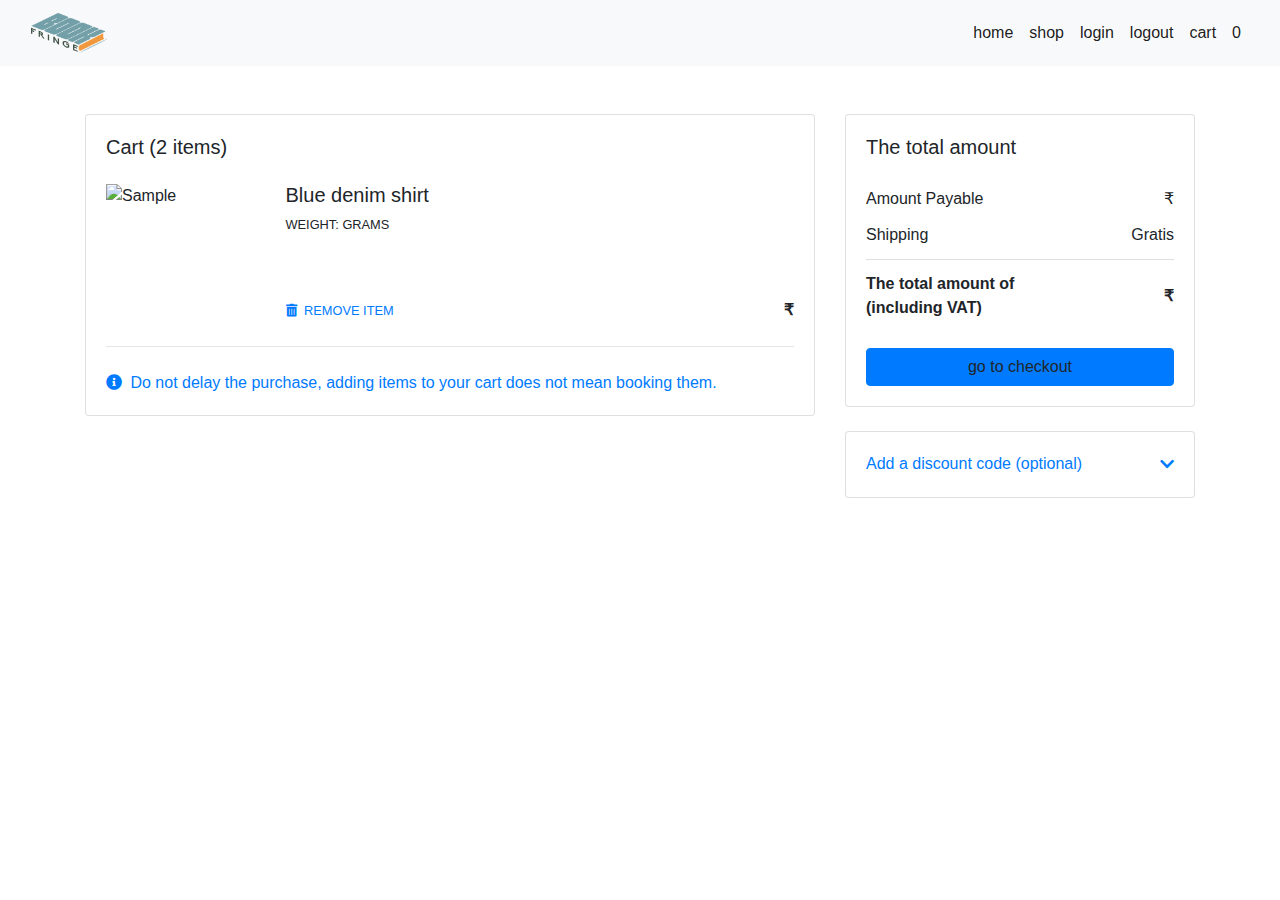
==== src/main/resources/templates/cart.html @ 32507874 "added templates for webiste pages and AdminController" ====
<!doctype html>
<html lang="en" xmlns:th="http://www.thymeleaf.org"
      xmlns:sec="http://www.thymeleaf.org/thymeleaf-extras-springsecurity3">
<head>
    <meta charset="UTF-8">
    <meta name="viewport"
          content="width=device-width, user-scalable=no, initial-scale=1.0, maximum-scale=1.0, minimum-scale=1.0">
    <meta http-equiv="X-UA-Compatible" content="ie=edge">
    <link rel="stylesheet" href="https://stackpath.bootstrapcdn.com/bootstrap/4.4.1/css/bootstrap.min.css"
          integrity="sha384-Vkoo8x4CGsO3+Hhxv8T/Q5PaXtkKtu6ug5TOeNV6gBiFeWPGFN9MuhOf23Q9Ifjh" crossorigin="anonymous">
    <link rel="stylesheet" href="https://use.fontawesome.com/releases/v5.11.2/css/all.css">

    <title>Document</title>
</head>
<body>


<nav class="navbar navbar-expand-lg navbar-light bg-light" >
    <div class="container-fluid">
        <a class="navbar-brand" href="#">
            <img th:src="@{/images/logo.png}"  src="../static/images/logo.png" width="auto" height="40" class="d-inline-block align-top" alt=""/>
        </a>
        <button class="navbar-toggler" type="button" data-toggle="collapse" data-target="#navbarSupportedContent" aria-controls="navbarSupportedContent" aria-expanded="false" aria-label="Toggle navigation">
            <span class="navbar-toggler-icon"></span>
        </button>

        <div class="collapse navbar-collapse" id="navbarSupportedContent">
            <ul class="navbar-nav mr-auto"></ul>
            <ul class="navbar-nav">
                <li class="nav-item active">
                    <a class="nav-link" th:href="@{/}" href="#">home</a>
                </li>
                <li class="nav-item active">
                    <a class="nav-link" th:href="@{/shop}" href="#">shop</a>
                </li>
                <li class="nav-item active">
                    <a class="nav-link" sec:authorize="isAnonymous()" th:href="@{/login}" href="#">login</a>
                </li>
                <li class="nav-item active">
                    <a class="nav-link" sec:authorize="isAuthenticated()" th:href="@{/logout}" href="#">logout</a>
                </li>
                <li class="nav-item active">
                    <a class="nav-link" th:href="@{/cart}" href="#">cart</a>
                </li>
                <li class="nav-item active">
                    <span class="nav-link" th:text="${cartCount}">0</span>
                </li>
            </ul>

        </div>
    </div>
</nav>
<main>
    <div class="container">

        <!--Section: Block Content-->
        <section class="mt-5 mb-4">

            <!--Grid row-->
            <div class="row">

                <!--Grid column-->
                <div class="col-lg-8">

                    <!-- Card -->
                    <div class="card wish-list mb-4">
                        <div class="card-body">

                            <h5 class="mb-4">Cart (<span th:text="${cartCount}">2</span> items)</h5>

                            <div class="row mb-4" th:each="item, iStat : ${cart}">
                                <div class="col-md-5 col-lg-3 col-xl-3">
                                    <div class="mb-3 mb-md-0">
                                        <img class="img-fluid w-100"
                                             th:src="@{${'/productImages/' + item.imageName}}"
                                             src="https://mdbootstrap.com/img/Photos/Horizontal/E-commerce/Vertical/12a.jpg" alt="Sample">

                                    </div>
                                </div>
                                <div class="col-md-7 col-lg-9 col-xl-9">
                                    <div>
                                        <div class="d-flex justify-content-between">
                                            <div>
                                                <h5 th:text="${item.name}">Blue denim shirt</h5>
                                                <p class="mb-3 text-uppercase small">Weight: <span th:text="${item.weight}"></span> grams</p>
<!--                                                <p class="mb-2 text-uppercase small">Category: <span th:text="${item.category.name}"></span></p>-->

                                            </div>

                                        </div>
                                        <div class="mt-5 d-flex justify-content-between align-items-center">
                                            <div>
                                                <a href="#!" th:href="@{/cart/removeItem/{index}(index=${iStat.index})}"  type="button" class="card-link-secondary small text-uppercase mr-3"><i
                                                        class="fas fa-trash-alt mr-1"></i> Remove item </a>

                                            </div>
                                            <p class="mb-0"><span><strong>₹<span th:text="${item.price}"></span></strong></span></p>
                                        </div>
                                    </div>
                                </div>
                            </div>
                            <hr class="mb-4">

                            <p class="text-primary mb-0"><i class="fas fa-info-circle mr-1"></i> Do not delay the purchase, adding
                                items to your cart does not mean booking them.</p>

                        </div>
                    </div>




                </div>
                <!--Grid column-->

                <!--Grid column-->
                <div class="col-lg-4">

                    <!-- Card -->
                    <div class="card mb-4">
                        <div class="card-body">

                            <h5 class="mb-3">The total amount </h5>

                            <ul class="list-group list-group-flush">
                                <li class="list-group-item d-flex justify-content-between align-items-center border-0 px-0 pb-0">
                                    Amount Payable
                                    <span>₹<span th:text="${total}"></span></span>
                                </li>
                                <li class="list-group-item d-flex justify-content-between align-items-center px-0">
                                    Shipping
                                    <span>Gratis</span>
                                </li>
                                <li class="list-group-item d-flex justify-content-between align-items-center border-0 px-0 mb-3">
                                    <div>
                                        <strong>The total amount of</strong>
                                        <strong>
                                            <p class="mb-0">(including VAT)</p>
                                        </strong>
                                    </div>
                                    <span><strong>₹<span th:text="${total}"></span></strong></span>
                                </li>
                            </ul>

                            <a th:href="@{/checkout}" h class="btn btn-primary btn-block waves-effect waves-light">go to
                                checkout</a>

                        </div>
                    </div>
                    <!-- Card -->

                    <!-- Card -->
                    <div class="card mb-4">
                        <div class="card-body">

                            <a class="dark-grey-text d-flex justify-content-between" data-toggle="collapse" href="#collapseExample"
                               aria-expanded="false" aria-controls="collapseExample">
                                Add a discount code (optional)
                                <span><i class="fas fa-chevron-down pt-1"></i></span>
                            </a>

                            <div class="collapse" id="collapseExample">
                                <div class="mt-3">
                                    <div class="md-form md-outline mb-0">
                                        <input type="text" id="discount-code" class="form-control font-weight-light"
                                               placeholder="Enter discount code">
                                    </div>
                                </div>
                            </div>
                        </div>
                    </div>
                    <!-- Card -->

                </div>
                <!--Grid column-->

            </div>
            <!--Grid row-->

        </section>
        <!--Section: Block Content-->

    </div>
</main>
<!--Main layout-->





<script src="https://code.jquery.com/jquery-3.4.1.slim.min.js" integrity="sha384-J6qa4849blE2+poT4WnyKhv5vZF5SrPo0iEjwBvKU7imGFAV0wwj1yYfoRSJoZ+n" crossorigin="anonymous"></script>
<script src="https://cdn.jsdelivr.net/npm/popper.js@1.16.0/dist/umd/popper.min.js" integrity="sha384-Q6E9RHvbIyZFJoft+2mJbHaEWldlvI9IOYy5n3zV9zzTtmI3UksdQRVvoxMfooAo" crossorigin="anonymous"></script>
<script src="https://stackpath.bootstrapcdn.com/bootstrap/4.4.1/js/bootstrap.min.js" integrity="sha384-wfSDF2E50Y2D1uUdj0O3uMBJnjuUD4Ih7YwaYd1iqfktj0Uod8GCExl3Og8ifwB6" crossorigin="anonymous"></script>
</body>
</html>
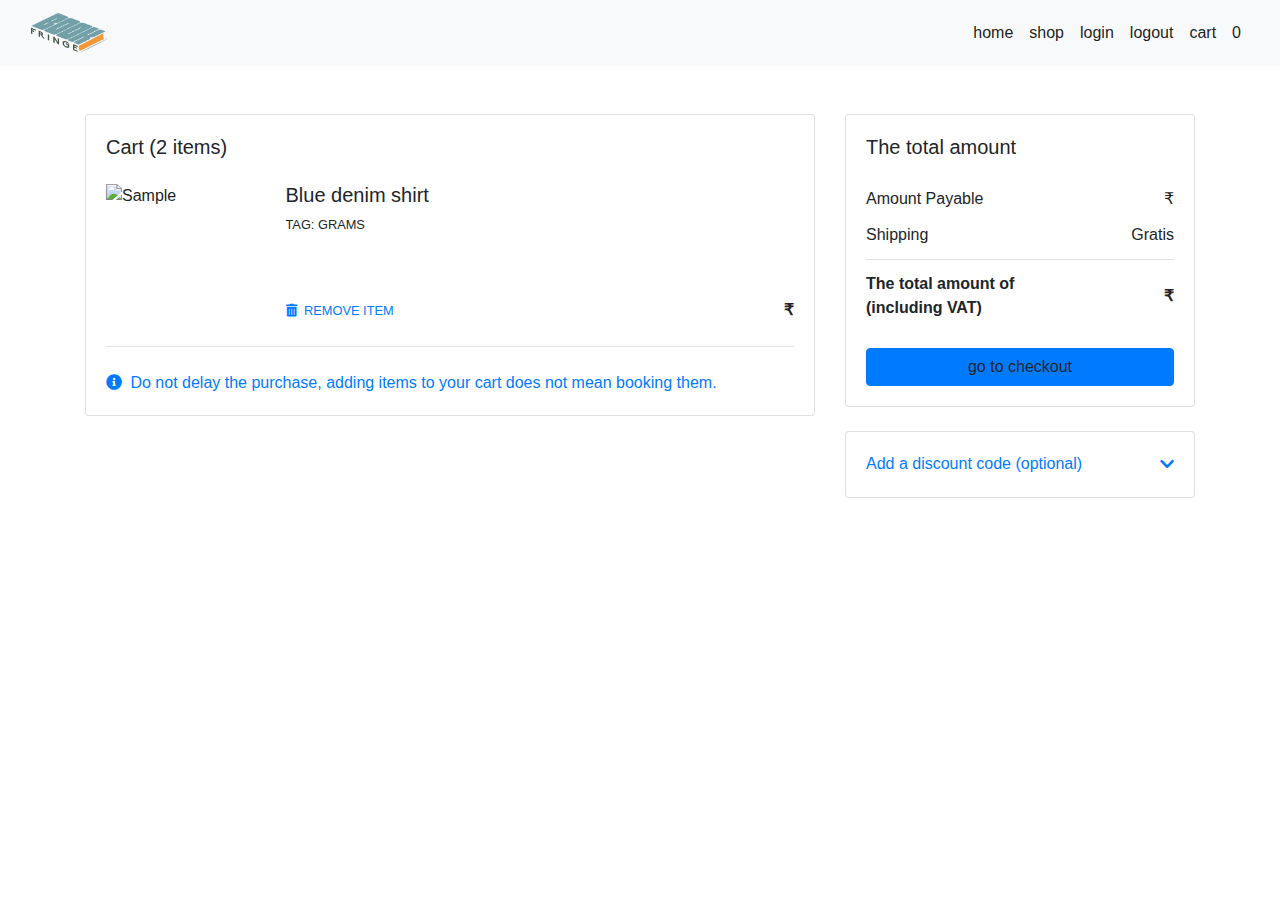
==== commit e36955b9: "added form and oauth security, added cart" ====
--- a/src/main/resources/templates/cart.html
+++ b/src/main/resources/templates/cart.html
@@ -82,7 +82,7 @@
                                         <div class="d-flex justify-content-between">
                                             <div>
                                                 <h5 th:text="${item.name}">Blue denim shirt</h5>
-                                                <p class="mb-3 text-uppercase small">Weight: <span th:text="${item.weight}"></span> grams</p>
+                                                <p class="mb-3 text-uppercase small">Tag: <span th:text="${item.tag}"></span> grams</p>
 <!--                                                <p class="mb-2 text-uppercase small">Category: <span th:text="${item.category.name}"></span></p>-->
 
                                             </div>
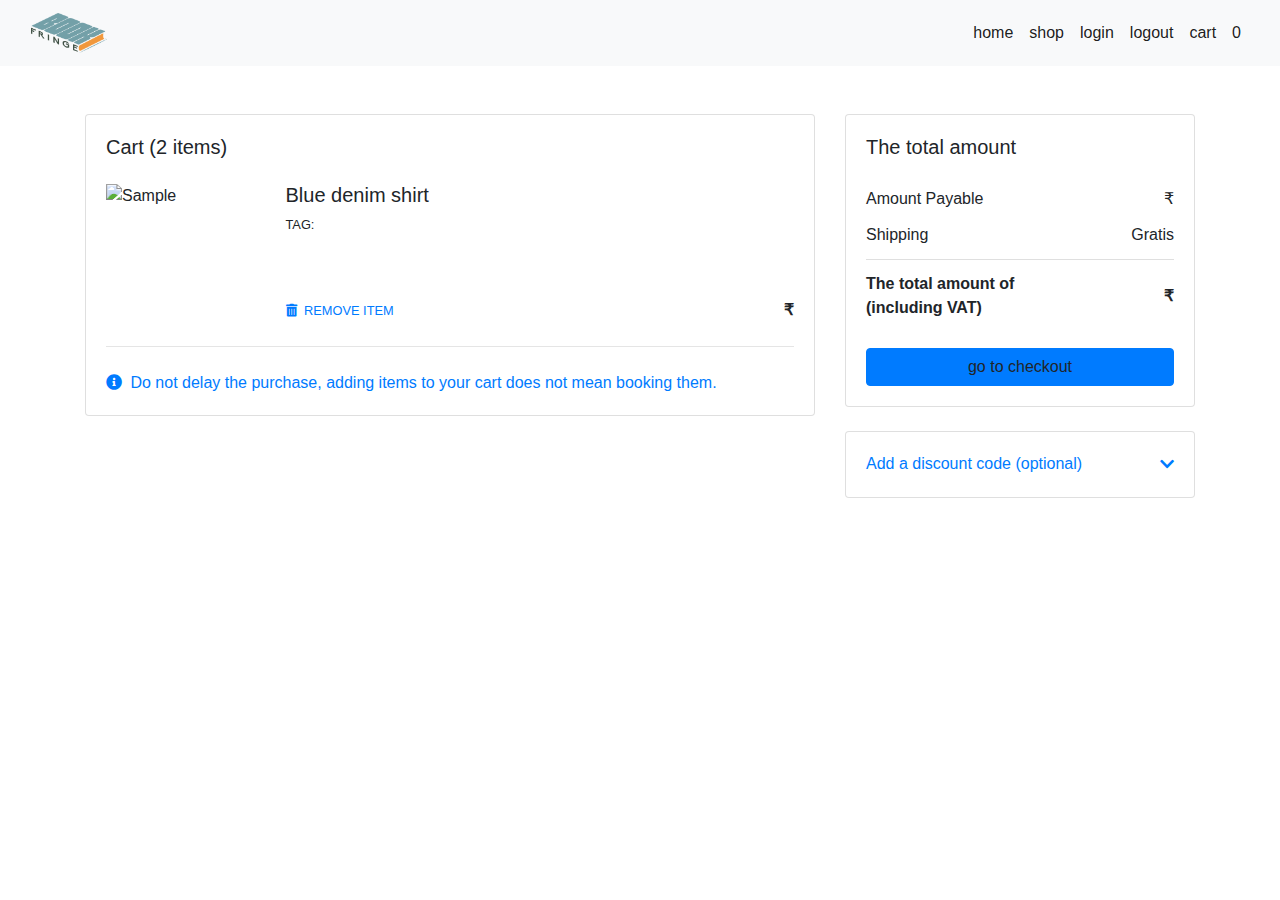
==== commit e442971a: "changed the db" ====
--- a/src/main/resources/templates/cart.html
+++ b/src/main/resources/templates/cart.html
@@ -82,7 +82,7 @@
                                         <div class="d-flex justify-content-between">
                                             <div>
                                                 <h5 th:text="${item.name}">Blue denim shirt</h5>
-                                                <p class="mb-3 text-uppercase small">Tag: <span th:text="${item.tag}"></span> grams</p>
+                                                <p class="mb-3 text-uppercase small">Tag: <span th:text="${item.tag}"></span> </p>
 <!--                                                <p class="mb-2 text-uppercase small">Category: <span th:text="${item.category.name}"></span></p>-->
 
                                             </div>
